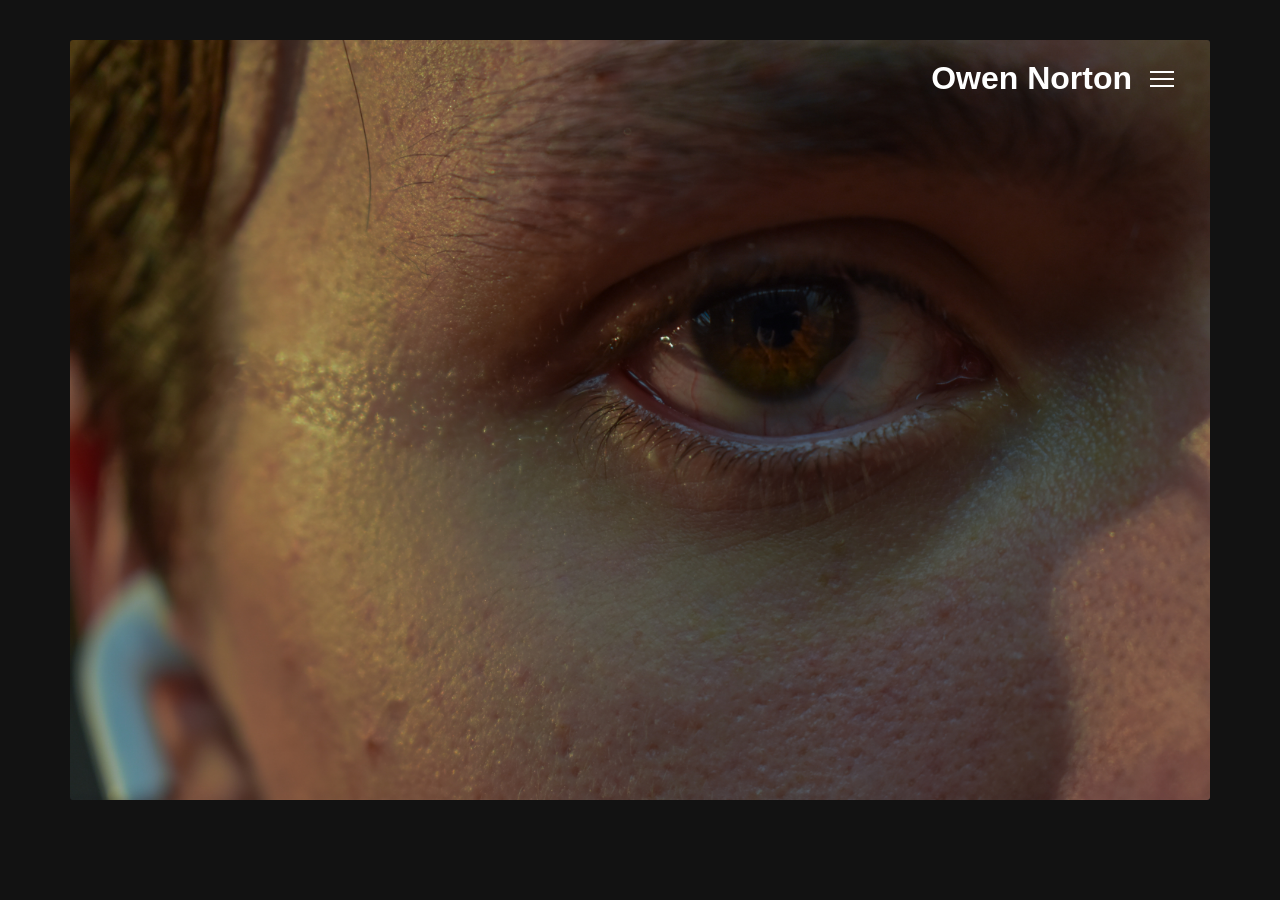
==== index.html @ 79370ed7 "added hamburger menu and yearly subpages. Camera animation too" ====
<!DOCTYPE html>
<html lang="en">
<head>
    <meta charset="UTF-8">
    <meta name="viewport" content="width=device-width, initial-scale=1.0">
    <title>My Website</title>
    <link rel="stylesheet" href="style.css">
</head>

<body>

    <div class="image-container">

        <img src="IMG_9050.JPG" alt="Background image">

        <div class="title-wrap">
            <div class="title-row">
                <h1 class="title"><a class="title-link" href="index.html">Owen Norton</a></h1>
                <div class="year-menu">
                    <button class="menu-button" type="button" aria-label="Browse years">
                        <span></span>
                        <span></span>
                        <span></span>
                    </button>
                </div>
            </div>
            <div class="text-box">
                <p>Student Photographer.</p>
                <ul class="year-dropdown">
                    <li><a href="2025.html">2025</a></li>
                    <li><a href="2026.html">2026</a></li>
                </ul>
            </div>
        </div>

    </div>

    <script>
        const titleWrap = document.querySelector(".title-wrap");
        const title = document.querySelector(".title");
        const yearMenu = document.querySelector(".year-menu");
        const textBox = document.querySelector(".text-box");
        let closeMenuTimeout;

        function openYearMenu() {
            clearTimeout(closeMenuTimeout);
            titleWrap.classList.add("year-menu-open");
        }

        function keepYearMenuOpen() {
            clearTimeout(closeMenuTimeout);
        }

        function scheduleYearMenuClose() {
            clearTimeout(closeMenuTimeout);
            closeMenuTimeout = setTimeout(() => {
                if (
                    !titleWrap.matches(":hover") &&
                    !titleWrap.contains(document.activeElement)
                ) {
                    titleWrap.classList.remove("year-menu-open");
                }
            }, 250);
        }

        title.addEventListener("pointerenter", openYearMenu);
        title.addEventListener("focusin", openYearMenu);
        title.addEventListener("pointerleave", scheduleYearMenuClose);
        yearMenu.addEventListener("pointerenter", openYearMenu);
        yearMenu.addEventListener("focusin", openYearMenu);
        yearMenu.addEventListener("pointerleave", scheduleYearMenuClose);
        textBox.addEventListener("pointerenter", keepYearMenuOpen);
        textBox.addEventListener("pointerleave", scheduleYearMenuClose);
        titleWrap.addEventListener("focusout", (event) => {
            if (!titleWrap.contains(event.relatedTarget)) {
                titleWrap.classList.remove("year-menu-open");
            }
        });
    </script>
</body>
</html>
---- style.css ----
body {
    background-color: #121212;
    color: white;
    font-family: Arial, sans-serif;
    margin: 0;
    padding: 40px;
}

.image-container {
    position: relative;
    width: 95%;
    max-width: 1800px;
    margin: auto;
}

.image-container img {
    width: 100%;
    display: block;
    border-radius: 3px;
}

.title-wrap {
    position: absolute;
    top: 20px;
    right: 30px;
    display: flex;
    flex-direction: column;
    align-items: center;
}

.title-wrap::after {
    position: absolute;
    top: 100%;
    left: 50%;
    width: 256px;
    height: 12px;
    content: "";
    transform: translateX(-50%);
}

.title {
    margin: 0;
    text-align: center;
}

.title-link {
    color: inherit;
    text-decoration: none;
}

.title-link:focus-visible,
.year-dropdown a:focus-visible {
    outline: 2px solid white;
    outline-offset: 4px;
}

.title-row {
    display: flex;
    align-items: center;
    gap: 12px;
}

.year-menu {
    position: relative;
}

.menu-button {
    position: relative;
    display: flex;
    flex-direction: column;
    justify-content: center;
    gap: 5px;
    width: 36px;
    height: 36px;
    padding: 6px;
    border: 0;
    background: transparent;
    cursor: pointer;
}

.menu-button::before,
.menu-button::after {
    position: absolute;
    content: "";
    box-sizing: border-box;
    transition: transform 0.6s cubic-bezier(0.4, 0, 0.2, 1);
}

.menu-button::before {
    top: 11px;
    left: 7px;
    width: 22px;
    height: 14px;
    border-right: 2px solid white;
    border-left: 2px solid white;
    border-radius: 0 0 3px 3px;
    transform: scaleY(0);
    transform-origin: top;
}

.menu-button::after {
    top: 8px;
    left: 11px;
    width: 7px;
    height: 4px;
    border: 2px solid white;
    border-bottom: 0;
    border-radius: 2px 2px 0 0;
    transform: scaleY(0);
    transform-origin: bottom;
}

.menu-button span {
    position: absolute;
    left: 6px;
    display: block;
    flex: 0 0 2px;
    width: 24px;
    height: 2px;
    box-sizing: border-box;
    background-color: white;
    transition: top 0.6s cubic-bezier(0.4, 0, 0.2, 1), left 0.6s cubic-bezier(0.4, 0, 0.2, 1), width 0.6s cubic-bezier(0.4, 0, 0.2, 1), height 0.6s cubic-bezier(0.4, 0, 0.2, 1), flex-basis 0.6s cubic-bezier(0.4, 0, 0.2, 1), border-radius 0.6s cubic-bezier(0.4, 0, 0.2, 1), border-width 0.6s cubic-bezier(0.4, 0, 0.2, 1), background-color 0.6s cubic-bezier(0.4, 0, 0.2, 1), box-shadow 0.6s cubic-bezier(0.4, 0, 0.2, 1);
}

.menu-button span:first-child {
    top: 10px;
}

.menu-button span:nth-child(2) {
    top: 17px;
}

.menu-button span:nth-child(3) {
    top: 24px;
}

.title-wrap.year-menu-open .menu-button::before,
.title-wrap.year-menu-open .menu-button::after {
    transform: scale(1);
}

.title-wrap.year-menu-open .menu-button span:first-child {
    top: 11px;
    left: 7px;
    flex-basis: 2px;
    width: 22px;
    height: 2px;
    border-radius: 3px 3px 0 0;
}

.title-wrap.year-menu-open .menu-button span:nth-child(3) {
    top: 23px;
    left: 7px;
    flex-basis: 2px;
    width: 22px;
    height: 2px;
    border-radius: 0 0 3px 3px;
}

.title-wrap.year-menu-open .menu-button span:nth-child(2) {
    top: 14px;
    left: 14px;
    flex-basis: 8px;
    width: 8px;
    height: 8px;
    border: 2px solid white;
    border-radius: 50%;
    background-color: transparent;
    box-shadow: inset 0 0 0 1px rgba(255, 255, 255, 0.65);
}

.year-dropdown {
    margin: 0;
    padding: 8px 0 0;
    list-style: none;
    opacity: 0;
    visibility: hidden;
    pointer-events: none;
    transition: opacity 0.2s ease, visibility 0.2s ease;
}

.year-dropdown li {
    padding: 8px 14px;
    text-align: right;
}

.year-dropdown a {
    color: inherit;
    text-decoration: none;
}

.year-dropdown a:hover {
    text-decoration: underline;
}

.title-wrap.year-menu-open .year-dropdown {
    opacity: 1;
    visibility: visible;
    pointer-events: auto;
}

.text-box {
    position: absolute;
    top: calc(100% + 12px);
    left: 50%;
    transform: translateX(-50%);
    width: 220px;
    padding: 16px 18px;
    background-color: rgba(0, 0, 0, 0.65);
    border-radius: 10px;
    text-align: center;
    opacity: 0;
    visibility: hidden;
    pointer-events: none;
    transition: opacity 0.2s ease, visibility 0.2s ease;
}

.title:hover + .text-box,
.title-wrap:hover .text-box,
.title-wrap:focus-within .text-box {
    opacity: 1;
    visibility: visible;
    pointer-events: auto;
}

.year-page {
    padding: 24px 0;
    text-align: center;
}
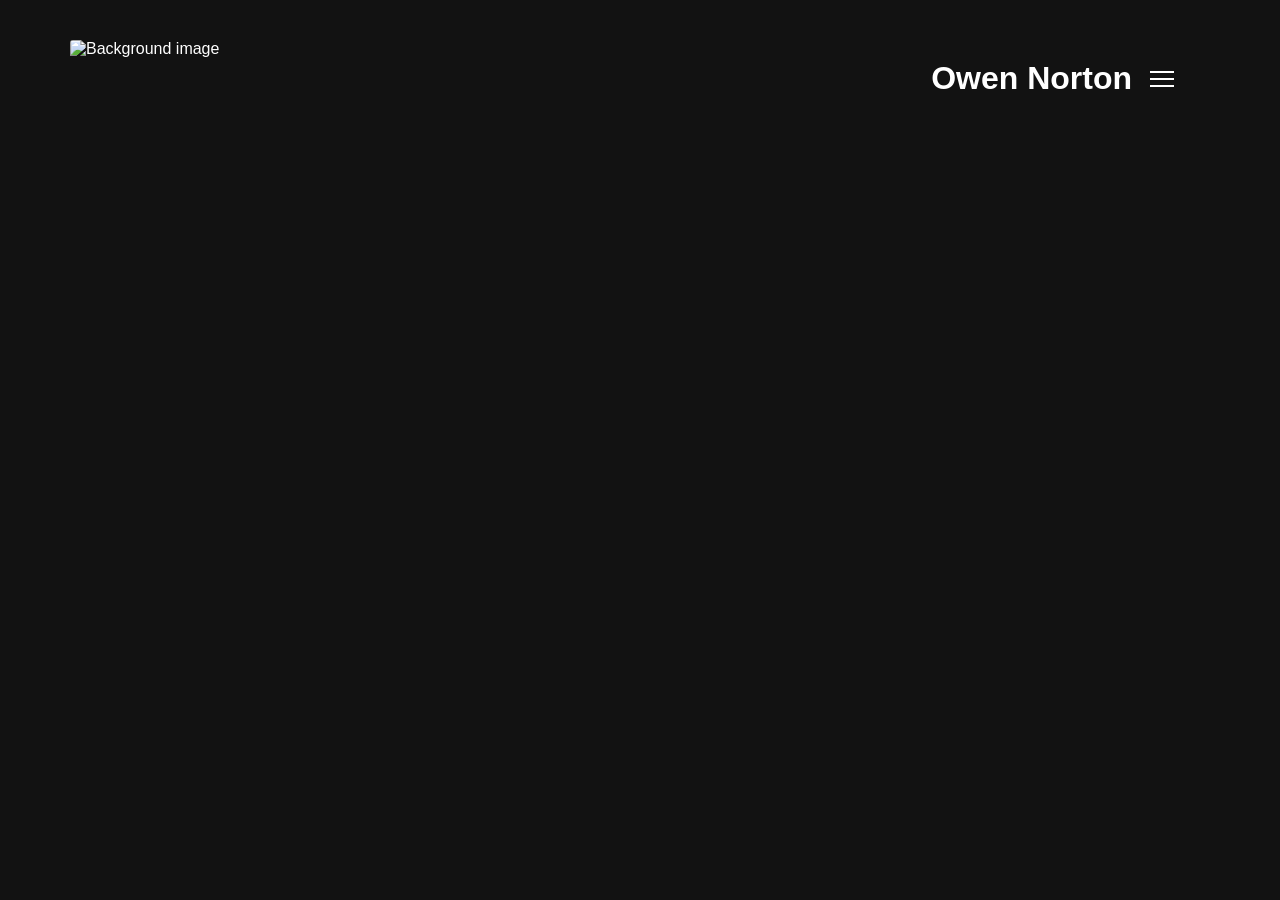
==== commit 178c2f2c: "Settigng background images" ====
--- a/index.html
+++ b/index.html
@@ -8,11 +8,11 @@
     <link rel="stylesheet" href="style.css">
 </head>
 
-<body>
+<body class="home-page">
 
     <div class="image-container">
 
-        <img src="IMG_9050.JPG" alt="Background image">
+        <img src="IMG_5064.JPG" alt="Background image">
 
         <div class="title-wrap">
             <div class="title-row">
@@ -28,8 +28,9 @@
             <div class="text-box">
                 <p>Student Photographer.</p>
                 <ul class="year-dropdown">
-                    <li><a href="2025.html">2025</a></li>
-                    <li><a href="2026.html">2026</a></li>
+                    <li><a href="2026.html">2026-2027 year</a></li>
+                    <li><a href="2025.html">2025-2026 year</a></li>
+                    <li><a href="artist-statement.html">Artist Statement</a></li>
                 </ul>
             </div>
         </div>
--- a/style.css
+++ b/style.css
@@ -18,6 +18,51 @@
     width: 100%;
     display: block;
     border-radius: 3px;
+}
+
+.home-page {
+    box-sizing: border-box;
+    height: 100svh;
+    padding: 40px 40px 0;
+    overflow: hidden;
+}
+
+.home-page .image-container {
+    width: 95%;
+    max-width: 1800px;
+    aspect-ratio: 3 / 2;
+    overflow: hidden;
+}
+
+.home-page .image-container > img {
+    width: 100%;
+    height: 100%;
+    object-fit: cover;
+    object-position: center 44%;
+}
+
+.header-image-frame {
+    width: 100%;
+    height: auto;
+    overflow: hidden;
+    border-radius: 3px;
+}
+
+.header-image-frame img {
+    height: 100%;
+    object-fit: cover;
+    object-position: center var(--header-focus-y, 50%);
+    border-radius: 0;
+}
+
+.artist-statement-page .header-image-frame img {
+    transform: rotate(90deg);
+}
+
+.year-gallery-page .image-container {
+    position: sticky;
+    top: 0;
+    z-index: 10;
 }
 
 .title-wrap {
@@ -84,7 +129,7 @@
     position: absolute;
     content: "";
     box-sizing: border-box;
-    transition: transform 0.6s cubic-bezier(0.4, 0, 0.2, 1);
+    transition: transform 0.2s cubic-bezier(0.4, 0, 0.2, 1);
 }
 
 .menu-button::before {
@@ -94,7 +139,6 @@
     height: 14px;
     border-right: 2px solid white;
     border-left: 2px solid white;
-    border-radius: 0 0 3px 3px;
     transform: scaleY(0);
     transform-origin: top;
 }
@@ -106,7 +150,6 @@
     height: 4px;
     border: 2px solid white;
     border-bottom: 0;
-    border-radius: 2px 2px 0 0;
     transform: scaleY(0);
     transform-origin: bottom;
 }
@@ -120,7 +163,7 @@
     height: 2px;
     box-sizing: border-box;
     background-color: white;
-    transition: top 0.6s cubic-bezier(0.4, 0, 0.2, 1), left 0.6s cubic-bezier(0.4, 0, 0.2, 1), width 0.6s cubic-bezier(0.4, 0, 0.2, 1), height 0.6s cubic-bezier(0.4, 0, 0.2, 1), flex-basis 0.6s cubic-bezier(0.4, 0, 0.2, 1), border-radius 0.6s cubic-bezier(0.4, 0, 0.2, 1), border-width 0.6s cubic-bezier(0.4, 0, 0.2, 1), background-color 0.6s cubic-bezier(0.4, 0, 0.2, 1), box-shadow 0.6s cubic-bezier(0.4, 0, 0.2, 1);
+    transition: top 0.6s cubic-bezier(0.4, 0, 0.2, 1), left 0.6s cubic-bezier(0.4, 0, 0.2, 1), width 0.6s cubic-bezier(0.4, 0, 0.2, 1), height 0.6s cubic-bezier(0.4, 0, 0.2, 1), flex-basis 0.6s cubic-bezier(0.4, 0, 0.2, 1), border-width 0.6s cubic-bezier(0.4, 0, 0.2, 1), background-color 0.6s cubic-bezier(0.4, 0, 0.2, 1), box-shadow 0.6s cubic-bezier(0.4, 0, 0.2, 1);
 }
 
 .menu-button span:first-child {
@@ -146,7 +189,6 @@
     flex-basis: 2px;
     width: 22px;
     height: 2px;
-    border-radius: 3px 3px 0 0;
 }
 
 .title-wrap.year-menu-open .menu-button span:nth-child(3) {
@@ -155,7 +197,6 @@
     flex-basis: 2px;
     width: 22px;
     height: 2px;
-    border-radius: 0 0 3px 3px;
 }
 
 .title-wrap.year-menu-open .menu-button span:nth-child(2) {
@@ -165,7 +206,6 @@
     width: 8px;
     height: 8px;
     border: 2px solid white;
-    border-radius: 50%;
     background-color: transparent;
     box-shadow: inset 0 0 0 1px rgba(255, 255, 255, 0.65);
 }
@@ -208,7 +248,6 @@
     width: 220px;
     padding: 16px 18px;
     background-color: rgba(0, 0, 0, 0.65);
-    border-radius: 10px;
     text-align: center;
     opacity: 0;
     visibility: hidden;
@@ -228,3 +267,60 @@
     padding: 24px 0;
     text-align: center;
 }
+
+.year-gallery-page .year-page {
+    padding: 0;
+}
+
+.year-gallery-page .year-page h2 {
+    margin: 12px 0 18px;
+}
+
+.year-description {
+    max-width: 720px;
+    margin: 0 auto 28px;
+    padding: 18px 22px;
+    box-sizing: border-box;
+    background-color: rgba(255, 255, 255, 0.06);
+    text-align: left;
+    line-height: 1.6;
+}
+
+.year-description p {
+    margin: 0;
+    text-indent: 2em;
+}
+
+.artist-statement p {
+    white-space: pre-wrap;
+    tab-size: 4;
+}
+
+.image-gallery {
+    column-width: 360px;
+    column-gap: 12px;
+    text-align: left;
+}
+
+.image-gallery img {
+    display: block;
+    width: 100%;
+    height: auto;
+    margin: 0 0 12px;
+    border-radius: 3px;
+    break-inside: avoid;
+}
+
+@media (max-width: 600px) {
+    body {
+        padding: 20px;
+    }
+
+    .home-page {
+        padding: 40px 20px 0;
+    }
+
+    .image-gallery {
+        column-width: 240px;
+    }
+}
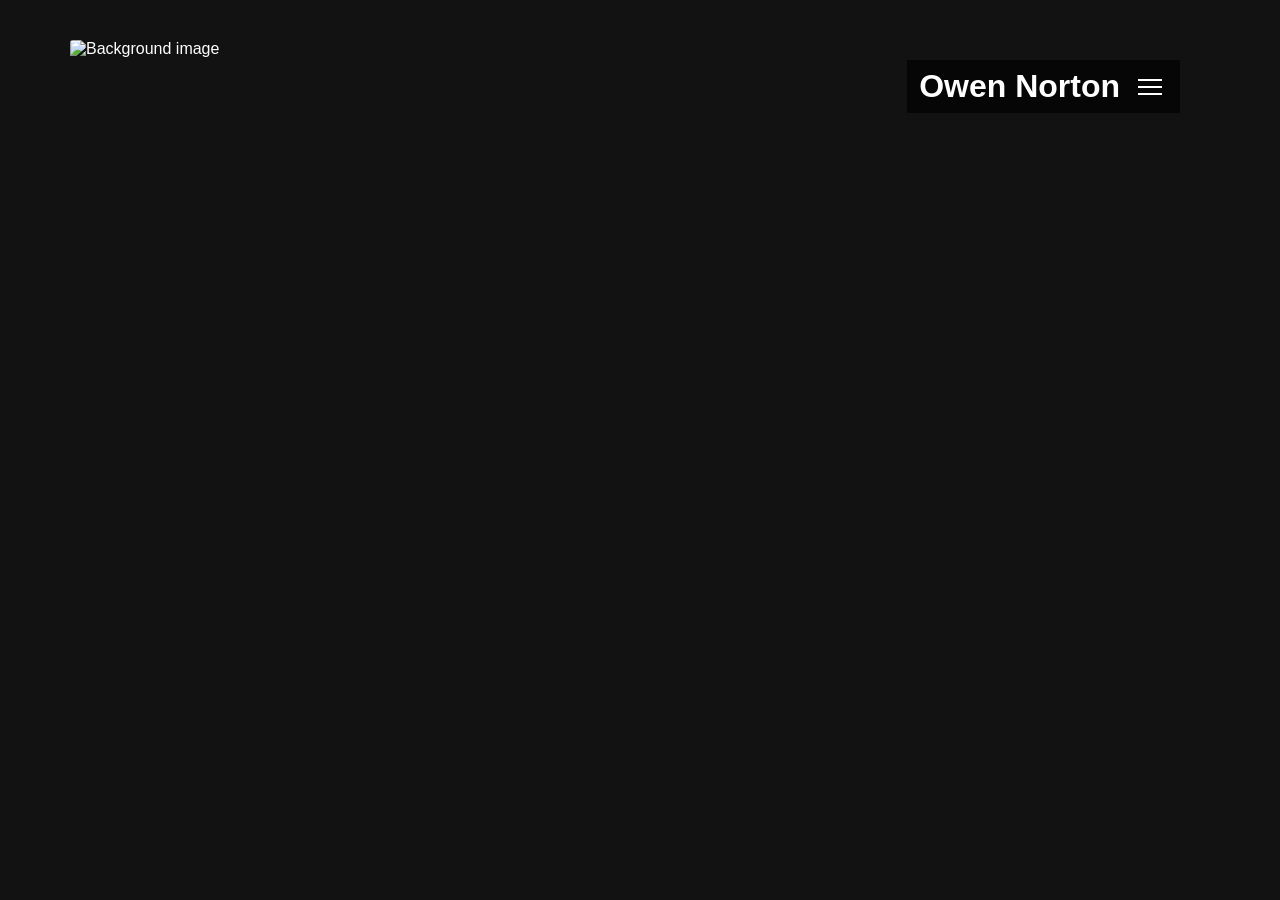
==== commit 9e482da7: "Progress schmrogress" ====
--- a/index.html
+++ b/index.html
@@ -79,5 +79,6 @@
             }
         });
     </script>
+    <script src="image-viewer.js"></script>
 </body>
 </html>
--- a/style.css
+++ b/style.css
@@ -5,6 +5,10 @@
     font-family: Arial, sans-serif;
     margin: 0;
     padding: 40px;
+}
+
+:root {
+    --header-panel-color: rgba(0, 0, 0, 0.65);
 }
 
 .image-container {
@@ -53,10 +57,6 @@
     object-fit: cover;
     object-position: center var(--header-focus-y, 50%);
     border-radius: 0;
-}
-
-.artist-statement-page .header-image-frame img {
-    transform: rotate(90deg);
 }
 
 .year-gallery-page .image-container {
@@ -104,6 +104,8 @@
     display: flex;
     align-items: center;
     gap: 12px;
+    padding: 8px 12px;
+    background-color: var(--header-panel-color);
 }
 
 .year-menu {
@@ -247,7 +249,7 @@
     transform: translateX(-50%);
     width: 220px;
     padding: 16px 18px;
-    background-color: rgba(0, 0, 0, 0.65);
+    background-color: var(--header-panel-color);
     text-align: center;
     opacity: 0;
     visibility: hidden;
@@ -311,6 +313,70 @@
     break-inside: avoid;
 }
 
+.image-container img,
+.image-gallery img {
+    cursor: zoom-in;
+}
+
+.image-viewer {
+    position: fixed;
+    inset: 0;
+    display: none;
+    width: 100vw;
+    max-width: none;
+    height: 100vh;
+    height: 100dvh;
+    max-height: none;
+    margin: 0;
+    padding: 64px 24px 24px;
+    box-sizing: border-box;
+    overflow: hidden;
+    border: 0;
+    background: rgba(0, 0, 0, 0.94);
+    color: white;
+}
+
+.image-viewer[open] {
+    display: grid;
+    grid-template: minmax(0, 1fr) / minmax(0, 1fr);
+    place-items: center;
+}
+
+.image-viewer::backdrop {
+    background: rgba(0, 0, 0, 0.94);
+}
+
+.image-viewer-image {
+    display: block;
+    width: auto;
+    height: auto;
+    min-width: 0;
+    min-height: 0;
+    max-width: 100%;
+    max-height: 100%;
+    border-radius: 0;
+    cursor: default;
+}
+
+.image-viewer-close {
+    position: absolute;
+    top: 16px;
+    right: 20px;
+    padding: 6px 12px;
+    border: 0;
+    background: transparent;
+    color: white;
+    font: inherit;
+    font-size: 32px;
+    line-height: 1;
+    cursor: pointer;
+}
+
+.image-viewer-close:focus-visible {
+    outline: 2px solid white;
+    outline-offset: 3px;
+}
+
 @media (max-width: 600px) {
     body {
         padding: 20px;
